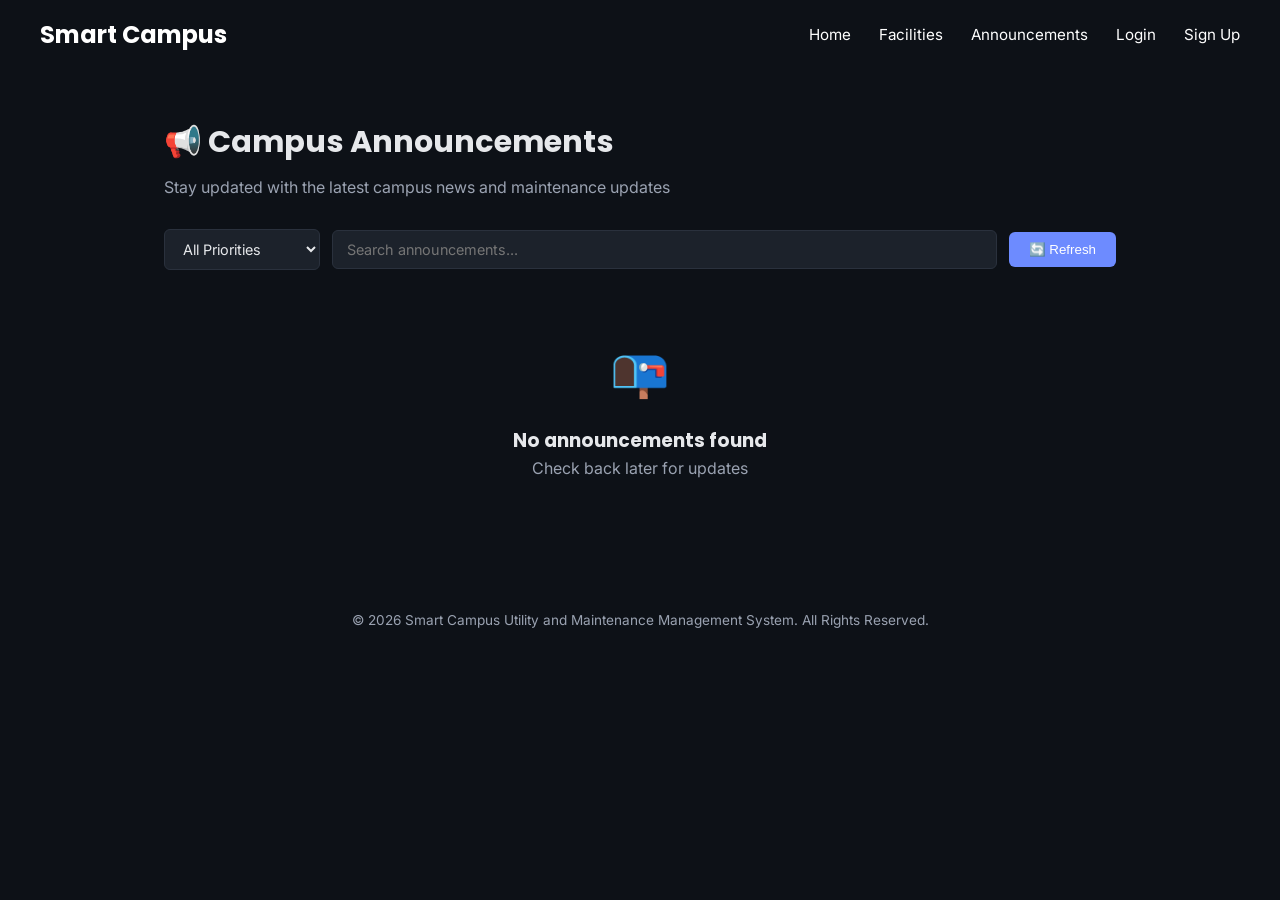
==== frontend/announcements.html @ 7aeb3381 "initial" ====
<!DOCTYPE html>
<html lang="en">

<head>
    <meta charset="UTF-8">
    <meta name="viewport" content="width=device-width, initial-scale=1.0">
    <title>Announcements - Smart Campus</title>
    <link rel="preconnect" href="https://fonts.googleapis.com">
    <link
        href="https://fonts.googleapis.com/css2?family=Poppins:wght@500;600;700&family=Inter:wght@400;500;600&display=swap"
        rel="stylesheet">
    <link rel="stylesheet" href="CSS/style.css">
</head>

<body>
    <header>
        <nav>
            <h2>Smart Campus</h2>
            <ul>
                <li><a href="index.html">Home</a></li>
                <li><a href="facilities.html">Facilities</a></li>
                <li><a href="announcements.html" class="active">Announcements</a></li>
                <li><a href="login.html">Login</a></li>
                <li><a href="signup.html">Sign Up</a></li>
            </ul>
        </nav>
    </header>

    <main>
        <div class="announcements-header">
            <h1>📢 Campus Announcements</h1>
            <p>Stay updated with the latest campus news and maintenance updates</p>
        </div>

        <div class="filter-section">
            <select id="filterPriority">
                <option value="all">All Priorities</option>
                <option value="high">High Priority</option>
                <option value="medium">Medium Priority</option>
                <option value="low">Low Priority</option>
            </select>
            <input type="text" id="searchAnnouncements" placeholder="Search announcements...">
            <button onclick="refreshAnnouncements()" style="
                background-color: var(--accent);
                color: white;
                border: none;
                border-radius: 6px;
                padding: 10px 20px;
                cursor: pointer;
            ">🔄 Refresh</button>
        </div>

        <div class="announcements-grid" id="announcementsContainer">
            <div style="grid-column: 1/-1; text-align: center; padding: 40px; color: var(--text-muted);">
                Loading announcements...
            </div>
        </div>
    </main>

    <footer>
        <p>© 2026 Smart Campus Utility and Maintenance Management System. All Rights Reserved.</p>
    </footer>

    <script src="js/app.js"></script>
    <script>
        let allAnnouncements = [];

        document.addEventListener('DOMContentLoaded', function () {
            updateNavigation();
            loadAnnouncements();

            document.getElementById('filterPriority').addEventListener('change', filterAndSearch);
            document.getElementById('searchAnnouncements').addEventListener('input', filterAndSearch);
        });

        async function loadAnnouncements() {
            const container = document.getElementById('announcementsContainer');

            try {
                allAnnouncements = await getAnnouncements();
                renderAnnouncements(allAnnouncements);
            } catch (error) {
                console.error('Error loading announcements:', error);
                container.innerHTML = `
                    <div style="grid-column: 1/-1; text-align: center; padding: 40px; color: var(--text-muted);">
                        <span style="font-size: 3rem; display: block; margin-bottom: 16px;">⚠️</span>
                        <h3 style="color: var(--text-main);">Error loading announcements</h3>
                        <p>Please try again later</p>
                    </div>
                `;
            }
        }

        function renderAnnouncements(announcements) {
            const container = document.getElementById('announcementsContainer');

            if (!announcements || announcements.length === 0) {
                container.innerHTML = `
                    <div style="grid-column: 1/-1; text-align: center; padding: 40px; color: var(--text-muted);">
                        <span style="font-size: 3rem; display: block; margin-bottom: 16px;">📭</span>
                        <h3 style="color: var(--text-main);">No announcements found</h3>
                        <p>Check back later for updates</p>
                    </div>
                `;
                return;
            }

            container.innerHTML = announcements.map(ann => {
                const priorityClass = `priority-${ann.priority}`;
                const badgeClass = `priority-badge-${ann.priority}`;
                const date = new Date(ann.date).toLocaleDateString('en-US', {
                    year: 'numeric',
                    month: 'short',
                    day: 'numeric'
                });

                return `
                    <div class="announcement-card ${priorityClass}">
                        <div class="card-header">
                            <h3>${ann.title}</h3>
                            <span class="priority-badge ${badgeClass}">${ann.priority.toUpperCase()}</span>
                        </div>
                        <p class="card-description">${ann.description}</p>
                        <div class="card-footer">
                            <span class="date">📅 ${date}</span>
                            <span class="category">${ann.category || 'General'}</span>
                        </div>
                    </div>
                `;
            }).join('');
        }

        function filterAndSearch() {
            const priority = document.getElementById('filterPriority').value;
            const search = document.getElementById('searchAnnouncements').value.toLowerCase();

            let filtered = allAnnouncements;

            if (priority !== 'all') {
                filtered = filtered.filter(ann => ann.priority === priority);
            }

            if (search) {
                filtered = filtered.filter(ann =>
                    ann.title.toLowerCase().includes(search) ||
                    ann.description.toLowerCase().includes(search) ||
                    (ann.category && ann.category.toLowerCase().includes(search))
                );
            }

            renderAnnouncements(filtered);
        }

        async function refreshAnnouncements() {
            const btn = document.querySelector('[onclick="refreshAnnouncements()"]');
            const originalText = btn.innerHTML;
            btn.innerHTML = '⏳ Loading...';
            btn.disabled = true;

            await loadAnnouncements();
            showToast('Announcements refreshed!', 'success');

            btn.innerHTML = originalText;
            btn.disabled = false;
        }
    </script>
</body>

</html>
---- frontend/CSS/style.css ----
/* ============================================
   0. VARIABLES
   CSS variables let you define a color or value ONCE
   and reuse it everywhere with var(--name). Change the
   value here and it updates across the whole site —
   no need to hunt through every rule.
   ============================================ */
:root {
    --dark: #0d1117;
    /* navbar + footer background (now near-black) */
    --accent: #6d8bff;
    /* buttons, links, highlights — brightened slightly
       so it still stands out against dark backgrounds */
    --accent-hover: #8ca0ff;
    --bg-light: #161b22;
    /* "light" sections are now a slightly raised dark panel,
       not actually light — name stays the same so we don't
       have to rename it everywhere else in the file */
    --text-main: #e6e8eb;
    --text-muted: #9aa2b1;
    --border: #2a313d;
    --card-bg: #1c222b;
    /* new: used for facility cards, which previously used
       plain white and need their own surface color now */

    --font-heading: 'Poppins', sans-serif;
    --font-body: 'Inter', Arial, sans-serif;
}

/* ============================================
   1. RESET
   Browsers add their own default spacing to elements.
   This removes it so every browser starts from the same
   blank slate — otherwise your layout looks slightly
   different in Chrome vs Firefox vs Edge.
   ============================================ */
* {
    margin: 0;
    padding: 0;
    box-sizing: border-box;
    /* box-sizing: border-box means padding/border are
       INCLUDED in an element's width, instead of added
       on top of it. Makes layout math much easier. */
}

body {
    font-family: var(--font-body);
    color: var(--text-main);
    background-color: var(--dark);
    line-height: 1.6;
    /* line-height controls space between lines of text,
       not just font size — 1.6 keeps paragraphs readable */
}

h1,
h2,
h3 {
    font-family: var(--font-heading);
    /* headings get the bolder display font, body text
       stays on the more readable Inter font */
}

/* ============================================
   2. HEADER / NAVIGATION
   ============================================ */
header {
    background-color: var(--dark);
    /* dark navbar background */
    padding: 16px 40px;
}

header nav {
    display: flex;
    /* flex lets us put the logo and the menu
       side-by-side instead of stacked on top of each other */
    justify-content: space-between;
    /* pushes logo to the left, menu to the right */
    align-items: center;
    /* vertically centers them so they line up */
}

header h2 {
    color: #ffffff;
}

header nav ul {
    display: flex;
    /* turns the vertical list of links into a horizontal row */
    list-style: none;
    /* removes the bullet points */
    gap: 28px;
    /* spacing between each link */
}

header nav ul li a {
    color: #ffffff;
    text-decoration: none;
    /* removes the underline under links */
    font-size: 0.95rem;
}

header nav ul li a:hover {
    color: var(--accent);
    /* changes link color on mouse hover, for feedback */
}

/* ============================================
   3. HERO SECTION (top intro section)
   ============================================ */
.hero {
    background-color: var(--bg-light);
    text-align: center;
    padding: 80px 24px;
}

.hero h1 {
    font-size: 2.4rem;
    max-width: 800px;
    margin: 0 auto 20px auto;
    /* "0 auto" centers a block element horizontally */
}

.hero p {
    max-width: 600px;
    margin: 0 auto 32px auto;
    color: var(--text-muted);
    font-size: 1.05rem;
}

.btn-primary,
.btn-secondary {
    display: inline-block;
    /* anchors are inline by default, which ignores
       top/bottom padding — inline-block fixes that while
       still letting them sit side-by-side like text */
    font-size: 1rem;
    padding: 12px 26px;
    margin: 0 8px;
    border: none;
    border-radius: 6px;
    cursor: pointer;
    text-decoration: none;
    /* removes the default underline links get */
}

.btn-primary {
    background-color: var(--accent);
    color: #ffffff;
}

.btn-secondary {
    background-color: transparent;
    color: var(--text-main);
    border: 1px solid var(--border);
}

.btn-primary:hover {
    background-color: var(--accent-hover);
}

.btn-secondary:hover {
    border-color: var(--accent);
    color: var(--accent);
}

/* ============================================
   4. WHY USE SMART CAMPUS SECTION
   ============================================ */
.why-section {
    padding: 64px 24px;
    max-width: 700px;
    margin: 0 auto;
}

.why-section h2 {
    font-size: 1.8rem;
    margin-bottom: 24px;
    text-align: center;
}

.why-section ul {
    list-style: none;
}

.why-section li {
    padding: 14px 0;
    border-bottom: 1px solid var(--border);
    font-size: 1.05rem;
}

.why-section li:last-child {
    border-bottom: none;
    /* removes the line under the last item so it
       doesn't look like a stray line hanging below the list */
}

/* ============================================
   5. FACILITIES SECTION
   ============================================ */
.facilities-section {
    background-color: var(--bg-light);
    padding: 64px 24px;
    text-align: center;
}

.facilities-section h2 {
    font-size: 1.8rem;
    margin-bottom: 32px;
}

.facilities-list {
    list-style: none;
    display: flex;
    /* flex + flex-wrap lets the cards flow into new rows
       automatically on smaller screens instead of overflowing */
    flex-wrap: wrap;
    justify-content: center;
    gap: 16px;
    max-width: 900px;
    margin: 0 auto;
}

.facilities-list li {
    background-color: var(--card-bg);
    border: 1px solid var(--border);
    border-radius: 8px;
    padding: 18px 28px;
    font-size: 1rem;
    min-width: 150px;
    color: var(--text-main);
}

/* ============================================
   6. FOOTER
   ============================================ */
footer {
    background-color: var(--dark);
    color: var(--text-muted);
    text-align: center;
    padding: 24px;
    font-size: 0.85rem;
}

/* ============================================
   7. FACILITIES PAGE
   ============================================ */
.page-header {
    max-width: 1000px;
    margin: 0 auto;
    padding: 48px 24px 8px;
}

.page-header h1 {
    font-size: 1.9rem;
    margin-bottom: 8px;
}

.page-header p {
    color: var(--text-muted);
}

.facility-detail-grid {
    max-width: 1000px;
    margin: 0 auto;
    padding: 24px 24px 64px;
    display: grid;
    /* auto-fill + minmax lets the grid decide how many
       columns fit per row on its own — 3 on a wide screen,
       2 on a tablet, 1 on mobile — with no media query needed */
    grid-template-columns: repeat(auto-fill, minmax(260px, 1fr));
    gap: 18px;
}

.facility-detail-card {
    background-color: var(--card-bg);
    border: 1px solid var(--border);
    border-radius: 10px;
    padding: 22px;
    display: flex;
    flex-direction: column;
    gap: 8px;
}

.facility-detail-top {
    display: flex;
    justify-content: space-between;
    align-items: flex-start;
    gap: 10px;
}

.facility-detail-top h3 {
    font-size: 1.05rem;
}

.facility-location {
    font-size: 0.82rem;
    color: var(--text-muted);
}

.facility-detail-card p {
    font-size: 0.9rem;
    color: var(--text-muted);
    margin-top: 4px;
}

/* --- Status badges: small pill shapes with a tinted
   background matching the status color --- */
.status-badge {
    font-size: 0.72rem;
    font-weight: 600;
    padding: 4px 10px;
    border-radius: 999px;
    /* a very large border-radius on a short element makes
       the corners fully round, creating a "pill" shape */
    white-space: nowrap;
    /* stops the badge text from wrapping onto two lines */
}

.status-badge-operational {
    background-color: rgba(61, 220, 132, 0.15);
    color: #3ddc84;
}

.status-badge-maintenance {
    background-color: rgba(245, 166, 35, 0.15);
    color: #f5a623;
}

.status-badge-closed {
    background-color: rgba(229, 72, 77, 0.15);
    color: #e5484d;
}

/* ============================================
   8. STUDENT DASHBOARD
   ============================================ */
.welcome-section {
    max-width: 1000px;
    margin: 0 auto;
    padding: 48px 24px 24px;
}

.welcome-section h1 {
    font-size: 1.9rem;
    margin-bottom: 8px;
}

.welcome-section p {
    color: var(--text-muted);
}

.stats-section {
    max-width: 1000px;
    margin: 0 auto;
    padding: 0 24px 32px;
    display: flex;
    gap: 16px;
    flex-wrap: wrap;
    /* wraps into a new row on small screens instead of squeezing */
}

.stat-card {
    background-color: var(--card-bg);
    border: 1px solid var(--border);
    border-radius: 10px;
    padding: 24px;
    flex: 1;
    /* flex: 1 makes all three cards share the row equally,
       instead of only being as wide as their content */
    min-width: 160px;
    display: flex;
    flex-direction: column;
    gap: 6px;
}

.stat-number {
    font-family: var(--font-heading);
    font-size: 2.2rem;
    font-weight: 700;
}

.stat-label {
    color: var(--text-muted);
    font-size: 0.9rem;
}

/* Reusing the same status color names from the facility
   grid concept, so "operational" always means the same
   color everywhere on the site */
.status-operational {
    color: #3ddc84;
}

.status-maintenance {
    color: #f5a623;
}

.status-closed {
    color: #e5484d;
}

.quick-actions {
    max-width: 1000px;
    margin: 0 auto;
    padding: 0 24px 32px;
    display: flex;
    gap: 16px;
    flex-wrap: wrap;
}

.action-card {
    flex: 1;
    min-width: 220px;
    background-color: var(--card-bg);
    border: 1px solid var(--border);
    border-radius: 10px;
    padding: 24px;
    text-decoration: none;
    color: var(--text-main);
    transition: border-color 0.15s ease;
    /* transition makes the hover border change smoothly
       instead of snapping instantly */
}

.action-card:hover {
    border-color: var(--accent);
}

.action-card h3 {
    font-size: 1.1rem;
    margin-bottom: 6px;
}

.action-card p {
    color: var(--text-muted);
    font-size: 0.9rem;
}

.recent-announcements {
    max-width: 1000px;
    margin: 0 auto;
    padding: 0 24px 64px;
}

.recent-announcements h2 {
    font-size: 1.4rem;
    margin-bottom: 16px;
}

.recent-announcements .announce-list {
    list-style: none;
}

.recent-announcements .announce-list li {
    background-color: var(--card-bg);
    border: 1px solid var(--border);
    border-radius: 8px;
    padding: 16px 20px;
    margin-bottom: 12px;
    display: flex;
    flex-direction: column;
    gap: 4px;
}

.recent-announcements .announce-date {
    font-size: 0.78rem;
    color: var(--text-muted);
}

.recent-announcements .announce-title {
    font-size: 0.98rem;
}

/* ============================================
   9. AUTH PAGES (Login / Signup)
   ============================================ */
.auth-section {
    min-height: calc(100vh - 140px);
    /* 100vh = full viewport height. We subtract roughly the
       header + footer height so the card sits centered in
       the space between them, not the whole screen. */
    display: flex;
    align-items: center;
    justify-content: center;
    padding: 48px 24px;
}

.auth-card {
    background-color: var(--card-bg);
    border: 1px solid var(--border);
    border-radius: 10px;
    padding: 40px;
    width: 100%;
    max-width: 400px;
}

.auth-card h1 {
    font-size: 1.6rem;
    margin-bottom: 8px;
}

.auth-card>p {
    color: var(--text-muted);
    font-size: 0.95rem;
    margin-bottom: 28px;
}

.auth-card form {
    display: flex;
    flex-direction: column;
    /* stacks label, input, label, input, button vertically
       in the order they appear in the HTML */
    gap: 6px;
}

.auth-card label {
    font-size: 0.85rem;
    color: var(--text-muted);
    margin-top: 12px;
}

.auth-card input,
.auth-card select {
    background-color: var(--dark);
    border: 1px solid var(--border);
    border-radius: 6px;
    padding: 12px 14px;
    color: var(--text-main);
    font-family: var(--font-body);
    font-size: 0.95rem;
}

.auth-card input:focus,
.auth-card select:focus {
    outline: none;
    border-color: var(--accent);
    /* replaces the browser's default blue focus ring with
       our own accent color, so it matches the theme */
}

.auth-card input::placeholder {
    color: var(--text-muted);
}

.auth-card button {
    margin-top: 24px;
    background-color: var(--accent);
    color: #ffffff;
    border: none;
    border-radius: 6px;
    padding: 13px;
    font-size: 1rem;
    font-family: var(--font-body);
    font-weight: 600;
    cursor: pointer;
}

.auth-card button:hover {
    background-color: var(--accent-hover);
}

.auth-switch {
    margin-top: 20px;
    text-align: center;
    font-size: 0.9rem;
    color: var(--text-muted);
}

.auth-switch a {
    color: var(--accent);
    text-decoration: none;
}

.auth-switch a:hover {
    text-decoration: underline;
}

/* ============================================
   10. RESPONSIVE (adjusts layout on small screens)
   A "media query" only applies the CSS inside it
   when the screen width matches the condition.
   ============================================ */
@media (max-width: 640px) {
    header nav {
        flex-direction: column;
        /* stacks logo and menu vertically instead of side-by-side */
        gap: 12px;
    }

    header nav ul {
        flex-wrap: wrap;
        justify-content: center;
        gap: 14px;
    }

    .hero h1 {
        font-size: 1.8rem;
    }

    .btn-primary,
    .btn-secondary {
        display: block;
        width: 100%;
        margin: 10px 0;
        text-align: center;
        /* stacks the two buttons instead of side-by-side */
    }

    .auth-card {
        padding: 28px 22px;
    }
}

/* ============================================
   11. ANNOUNCEMENTS PAGE
   ============================================ */
.announcements-header {
    max-width: 1000px;
    margin: 0 auto;
    padding: 48px 24px 8px;
}

.announcements-header h1 {
    font-size: 1.9rem;
    margin-bottom: 8px;
}

.announcements-header p {
    color: var(--text-muted);
}

.filter-section {
    max-width: 1000px;
    margin: 20px auto 0;
    padding: 0 24px;
    display: flex;
    gap: 12px;
    flex-wrap: wrap;
    align-items: center;
}

.filter-section select,
.filter-section input {
    background-color: var(--card-bg);
    border: 1px solid var(--border);
    border-radius: 6px;
    padding: 10px 14px;
    color: var(--text-main);
    font-family: var(--font-body);
    font-size: 0.9rem;
}

.filter-section select {
    min-width: 150px;
}

.filter-section input {
    flex: 1;
    min-width: 200px;
}

.filter-section select:focus,
.filter-section input:focus {
    outline: none;
    border-color: var(--accent);
}

.announcements-grid {
    max-width: 1000px;
    margin: 0 auto;
    padding: 24px 24px 64px;
    display: grid;
    grid-template-columns: repeat(auto-fill, minmax(300px, 1fr));
    gap: 18px;
}

.announcement-card {
    background-color: var(--card-bg);
    border: 1px solid var(--border);
    border-radius: 10px;
    padding: 22px;
    display: flex;
    flex-direction: column;
    gap: 10px;
    transition: transform 0.2s ease, border-color 0.2s ease;
}

.announcement-card:hover {
    transform: translateY(-3px);
    border-color: var(--accent);
}

.announcement-card .card-header {
    display: flex;
    justify-content: space-between;
    align-items: flex-start;
    gap: 10px;
}

.announcement-card .card-header h3 {
    font-size: 1.05rem;
    flex: 1;
}

.announcement-card .card-description {
    color: var(--text-muted);
    font-size: 0.9rem;
    line-height: 1.6;
}

.announcement-card .card-footer {
    display: flex;
    justify-content: space-between;
    align-items: center;
    margin-top: 8px;
    padding-top: 12px;
    border-top: 1px solid var(--border);
    font-size: 0.85rem;
    color: var(--text-muted);
}

.announcement-card .card-footer .date {
    display: flex;
    align-items: center;
    gap: 6px;
}

.announcement-card .card-footer .category {
    background-color: var(--dark);
    padding: 4px 12px;
    border-radius: 12px;
    font-size: 0.75rem;
    color: var(--text-muted);
}

.priority-high {
    border-left: 4px solid #e5484d;
}

.priority-medium {
    border-left: 4px solid #f5a623;
}

.priority-low {
    border-left: 4px solid #3ddc84;
}

.priority-badge {
    font-size: 0.7rem;
    font-weight: 600;
    padding: 3px 10px;
    border-radius: 999px;
    white-space: nowrap;
}

.priority-badge-high {
    background-color: rgba(229, 72, 77, 0.15);
    color: #e5484d;
}

.priority-badge-medium {
    background-color: rgba(245, 166, 35, 0.15);
    color: #f5a623;
}

.priority-badge-low {
    background-color: rgba(61, 220, 132, 0.15);
    color: #3ddc84;
}

.no-announcements {
    text-align: center;
    padding: 60px 24px;
    color: var(--text-muted);
}

.no-announcements i {
    font-size: 3rem;
    margin-bottom: 16px;
    display: block;
}

/* ============================================
   12. REPORT ISSUE PAGE
   ============================================ */
.report-section {
    max-width: 700px;
    margin: 0 auto;
    padding: 48px 24px 64px;
}

.report-section h1 {
    font-size: 1.9rem;
    margin-bottom: 8px;
}

.report-section>p {
    color: var(--text-muted);
    margin-bottom: 32px;
}

.report-form {
    background-color: var(--card-bg);
    border: 1px solid var(--border);
    border-radius: 10px;
    padding: 32px;
    display: flex;
    flex-direction: column;
    gap: 6px;
}

.report-form label {
    font-size: 0.85rem;
    color: var(--text-muted);
    margin-top: 16px;
}

.report-form label:first-of-type {
    margin-top: 0;
}

.report-form select,
.report-form input,
.report-form textarea {
    background-color: var(--dark);
    border: 1px solid var(--border);
    border-radius: 6px;
    padding: 12px 14px;
    color: var(--text-main);
    font-family: var(--font-body);
    font-size: 0.95rem;
}

.report-form select:focus,
.report-form input:focus,
.report-form textarea:focus {
    outline: none;
    border-color: var(--accent);
}

.report-form textarea {
    resize: vertical;
    min-height: 120px;
}

.report-form button {
    margin-top: 24px;
    background-color: var(--accent);
    color: #ffffff;
    border: none;
    border-radius: 6px;
    padding: 13px;
    font-size: 1rem;
    font-family: var(--font-body);
    font-weight: 600;
    cursor: pointer;
}

.report-form button:hover {
    background-color: var(--accent-hover);
}

.report-form .form-row {
    display: grid;
    grid-template-columns: 1fr 1fr;
    gap: 16px;
}

/* ============================================
   13. TOAST NOTIFICATIONS
   ============================================ */
.toast-container {
    position: fixed;
    top: 20px;
    right: 20px;
    z-index: 9999;
    display: flex;
    flex-direction: column;
    gap: 10px;
}

.toast {
    background-color: var(--card-bg);
    border: 1px solid var(--border);
    border-radius: 8px;
    padding: 16px 24px;
    min-width: 280px;
    max-width: 400px;
    box-shadow: 0 8px 24px rgba(0, 0, 0, 0.3);
    animation: slideInRight 0.4s ease;
    display: flex;
    align-items: center;
    gap: 12px;
}

.toast-success {
    border-left: 4px solid #3ddc84;
}

.toast-error {
    border-left: 4px solid #e5484d;
}

.toast-info {
    border-left: 4px solid var(--accent);
}

.toast-icon {
    font-size: 1.4rem;
}

.toast-success .toast-icon {
    color: #3ddc84;
}

.toast-error .toast-icon {
    color: #e5484d;
}

.toast-info .toast-icon {
    color: var(--accent);
}

.toast-message {
    flex: 1;
    color: var(--text-main);
    font-size: 0.9rem;
}

.toast-close {
    background: none;
    border: none;
    color: var(--text-muted);
    cursor: pointer;
    font-size: 1.2rem;
    padding: 0 4px;
}

.toast-close:hover {
    color: var(--text-main);
}

@keyframes slideInRight {
    from {
        transform: translateX(100%);
        opacity: 0;
    }

    to {
        transform: translateX(0);
        opacity: 1;
    }
}

/* ============================================
   14. RESPONSIVE ENHANCEMENTS
   ============================================ */
@media (max-width: 640px) {
    .report-form .form-row {
        grid-template-columns: 1fr;
    }

    .filter-section {
        flex-direction: column;
        align-items: stretch;
    }

    .filter-section select,
    .filter-section input {
        width: 100%;
    }

    .announcements-grid {
        grid-template-columns: 1fr;
    }

    .toast {
        min-width: auto;
        max-width: 90vw;
    }
}

/* Toast Notifications */
.toast-container {
    position: fixed;
    top: 20px;
    right: 20px;
    z-index: 9999;
    display: flex;
    flex-direction: column;
    gap: 10px;
}

.toast {
    background-color: var(--card-bg);
    border: 1px solid var(--border);
    border-radius: 8px;
    padding: 16px 24px;
    min-width: 280px;
    max-width: 400px;
    box-shadow: 0 8px 24px rgba(0, 0, 0, 0.3);
    animation: slideInRight 0.4s ease;
    display: flex;
    align-items: center;
    gap: 12px;
}

.toast-success {
    border-left: 4px solid #3ddc84;
}

.toast-error {
    border-left: 4px solid #e5484d;
}

.toast-info {
    border-left: 4px solid var(--accent);
}

.toast-icon {
    font-size: 1.4rem;
}

.toast-success .toast-icon {
    color: #3ddc84;
}

.toast-error .toast-icon {
    color: #e5484d;
}

.toast-info .toast-icon {
    color: var(--accent);
}

.toast-message {
    flex: 1;
    color: var(--text-main);
    font-size: 0.9rem;
}

.toast-close {
    background: none;
    border: none;
    color: var(--text-muted);
    cursor: pointer;
    font-size: 1.2rem;
    padding: 0 4px;
}

.toast-close:hover {
    color: var(--text-main);
}

@keyframes slideInRight {
    from {
        transform: translateX(100%);
        opacity: 0;
    }

    to {
        transform: translateX(0);
        opacity: 1;
    }
}

/* Active navigation link */
.nav-links a.active {
    background: var(--accent);
    color: white;
    border-radius: 6px;
}
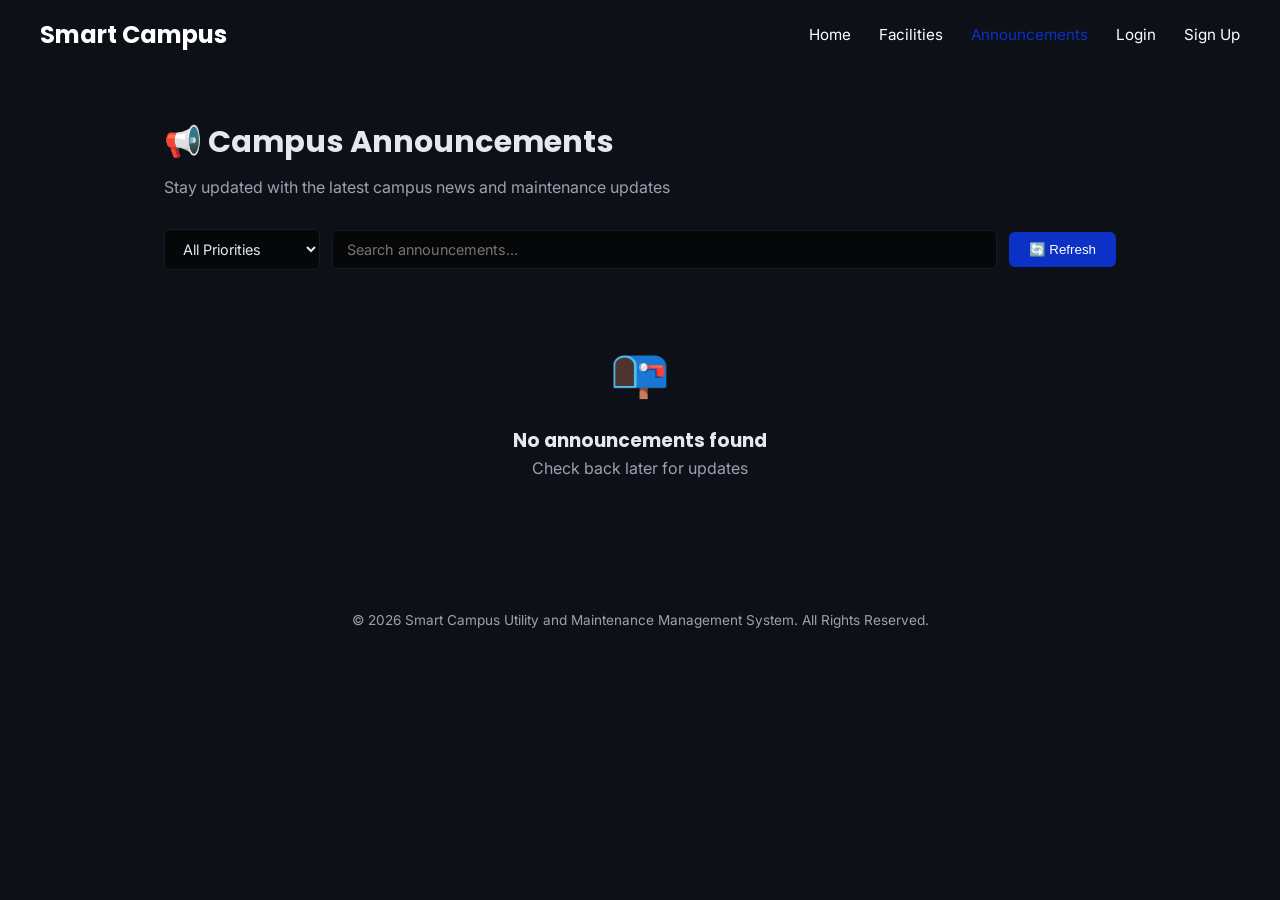
==== commit 09c4bb44: "antigravity" ====
--- a/frontend/announcements.html
+++ b/frontend/announcements.html
@@ -117,13 +117,13 @@
                 return `
                     <div class="announcement-card ${priorityClass}">
                         <div class="card-header">
-                            <h3>${ann.title}</h3>
-                            <span class="priority-badge ${badgeClass}">${ann.priority.toUpperCase()}</span>
+                            <h3>${escapeHtml(ann.title)}</h3>
+                            <span class="priority-badge ${badgeClass}">${escapeHtml((ann.priority || 'medium').toUpperCase())}</span>
                         </div>
-                        <p class="card-description">${ann.description}</p>
+                        <p class="card-description">${escapeHtml(ann.description)}</p>
                         <div class="card-footer">
                             <span class="date">📅 ${date}</span>
-                            <span class="category">${ann.category || 'General'}</span>
+                            <span class="category">${escapeHtml(ann.category || 'General')}</span>
                         </div>
                     </div>
                 `;
--- a/frontend/CSS/style.css
+++ b/frontend/CSS/style.css
@@ -1,46 +1,20 @@
-/* ============================================
-   0. VARIABLES
-   CSS variables let you define a color or value ONCE
-   and reuse it everywhere with var(--name). Change the
-   value here and it updates across the whole site —
-   no need to hunt through every rule.
-   ============================================ */
+
 :root {
     --dark: #0d1117;
-    /* navbar + footer background (now near-black) */
-    --accent: #6d8bff;
-    /* buttons, links, highlights — brightened slightly
-       so it still stands out against dark backgrounds */
-    --accent-hover: #8ca0ff;
-    --bg-light: #161b22;
-    /* "light" sections are now a slightly raised dark panel,
-       not actually light — name stays the same so we don't
-       have to rename it everywhere else in the file */
+    --accent: #0b31c7;
+    --accent-hover: #06b4f8;
+    --bg-light: #010811;
     --text-main: #e6e8eb;
     --text-muted: #9aa2b1;
-    --border: #2a313d;
-    --card-bg: #1c222b;
-    /* new: used for facility cards, which previously used
-       plain white and need their own surface color now */
-
+    --border: #171a20;
+    --card-bg: #050708;
     --font-heading: 'Poppins', sans-serif;
     --font-body: 'Inter', Arial, sans-serif;
 }
-
-/* ============================================
-   1. RESET
-   Browsers add their own default spacing to elements.
-   This removes it so every browser starts from the same
-   blank slate — otherwise your layout looks slightly
-   different in Chrome vs Firefox vs Edge.
-   ============================================ */
 * {
     margin: 0;
     padding: 0;
     box-sizing: border-box;
-    /* box-sizing: border-box means padding/border are
-       INCLUDED in an element's width, instead of added
-       on top of it. Makes layout math much easier. */
 }
 
 body {
@@ -48,16 +22,12 @@
     color: var(--text-main);
     background-color: var(--dark);
     line-height: 1.6;
-    /* line-height controls space between lines of text,
-       not just font size — 1.6 keeps paragraphs readable */
 }
 
 h1,
 h2,
 h3 {
     font-family: var(--font-heading);
-    /* headings get the bolder display font, body text
-       stays on the more readable Inter font */
 }
 
 /* ============================================
@@ -65,45 +35,34 @@
    ============================================ */
 header {
     background-color: var(--dark);
-    /* dark navbar background */
     padding: 16px 40px;
 }
 
 header nav {
     display: flex;
-    /* flex lets us put the logo and the menu
-       side-by-side instead of stacked on top of each other */
     justify-content: space-between;
-    /* pushes logo to the left, menu to the right */
     align-items: center;
-    /* vertically centers them so they line up */
-}
-
+    flex-wrap: wrap;
+    row-gap: 12px;
+}
 header h2 {
     color: #ffffff;
 }
-
 header nav ul {
     display: flex;
-    /* turns the vertical list of links into a horizontal row */
     list-style: none;
-    /* removes the bullet points */
     gap: 28px;
-    /* spacing between each link */
 }
 
 header nav ul li a {
     color: #ffffff;
     text-decoration: none;
-    /* removes the underline under links */
     font-size: 0.95rem;
 }
 
 header nav ul li a:hover {
     color: var(--accent);
-    /* changes link color on mouse hover, for feedback */
-}
-
+}
 /* ============================================
    3. HERO SECTION (top intro section)
    ============================================ */
@@ -117,7 +76,6 @@
     font-size: 2.4rem;
     max-width: 800px;
     margin: 0 auto 20px auto;
-    /* "0 auto" centers a block element horizontally */
 }
 
 .hero p {
@@ -130,9 +88,6 @@
 .btn-primary,
 .btn-secondary {
     display: inline-block;
-    /* anchors are inline by default, which ignores
-       top/bottom padding — inline-block fixes that while
-       still letting them sit side-by-side like text */
     font-size: 1rem;
     padding: 12px 26px;
     margin: 0 8px;
@@ -140,7 +95,6 @@
     border-radius: 6px;
     cursor: pointer;
     text-decoration: none;
-    /* removes the default underline links get */
 }
 
 .btn-primary {
@@ -264,10 +218,6 @@
     margin: 0 auto;
     padding: 24px 24px 64px;
     display: grid;
-    /* auto-fill + minmax lets the grid decide how many
-       columns fit per row on its own — 3 on a wide screen,
-       2 on a tablet, 1 on mobile — with no media query needed */
-    grid-template-columns: repeat(auto-fill, minmax(260px, 1fr));
     gap: 18px;
 }
 
@@ -302,18 +252,12 @@
     color: var(--text-muted);
     margin-top: 4px;
 }
-
-/* --- Status badges: small pill shapes with a tinted
-   background matching the status color --- */
 .status-badge {
     font-size: 0.72rem;
     font-weight: 600;
     padding: 4px 10px;
     border-radius: 999px;
-    /* a very large border-radius on a short element makes
-       the corners fully round, creating a "pill" shape */
     white-space: nowrap;
-    /* stops the badge text from wrapping onto two lines */
 }
 
 .status-badge-operational {
@@ -356,7 +300,6 @@
     display: flex;
     gap: 16px;
     flex-wrap: wrap;
-    /* wraps into a new row on small screens instead of squeezing */
 }
 
 .stat-card {
@@ -365,8 +308,6 @@
     border-radius: 10px;
     padding: 24px;
     flex: 1;
-    /* flex: 1 makes all three cards share the row equally,
-       instead of only being as wide as their content */
     min-width: 160px;
     display: flex;
     flex-direction: column;
@@ -383,20 +324,16 @@
     color: var(--text-muted);
     font-size: 0.9rem;
 }
-
-/* Reusing the same status color names from the facility
-   grid concept, so "operational" always means the same
-   color everywhere on the site */
 .status-operational {
-    color: #3ddc84;
+    color: #0b8a44;
 }
 
 .status-maintenance {
-    color: #f5a623;
+    color: #eca634;
 }
 
 .status-closed {
-    color: #e5484d;
+    color: #e61f25;
 }
 
 .quick-actions {
@@ -418,8 +355,6 @@
     text-decoration: none;
     color: var(--text-main);
     transition: border-color 0.15s ease;
-    /* transition makes the hover border change smoothly
-       instead of snapping instantly */
 }
 
 .action-card:hover {
@@ -476,9 +411,6 @@
    ============================================ */
 .auth-section {
     min-height: calc(100vh - 140px);
-    /* 100vh = full viewport height. We subtract roughly the
-       header + footer height so the card sits centered in
-       the space between them, not the whole screen. */
     display: flex;
     align-items: center;
     justify-content: center;
@@ -508,8 +440,6 @@
 .auth-card form {
     display: flex;
     flex-direction: column;
-    /* stacks label, input, label, input, button vertically
-       in the order they appear in the HTML */
     gap: 6px;
 }
 
@@ -534,8 +464,6 @@
 .auth-card select:focus {
     outline: none;
     border-color: var(--accent);
-    /* replaces the browser's default blue focus ring with
-       our own accent color, so it matches the theme */
 }
 
 .auth-card input::placeholder {
@@ -583,7 +511,6 @@
 @media (max-width: 640px) {
     header nav {
         flex-direction: column;
-        /* stacks logo and menu vertically instead of side-by-side */
         gap: 12px;
     }
 
@@ -603,7 +530,6 @@
         width: 100%;
         margin: 10px 0;
         text-align: center;
-        /* stacks the two buttons instead of side-by-side */
     }
 
     .auth-card {
@@ -980,93 +906,396 @@
     }
 }
 
-/* Toast Notifications */
-.toast-container {
-    position: fixed;
-    top: 20px;
-    right: 20px;
-    z-index: 9999;
-    display: flex;
-    flex-direction: column;
-    gap: 10px;
-}
-
-.toast {
-    background-color: var(--card-bg);
-    border: 1px solid var(--border);
-    border-radius: 8px;
-    padding: 16px 24px;
-    min-width: 280px;
-    max-width: 400px;
-    box-shadow: 0 8px 24px rgba(0, 0, 0, 0.3);
-    animation: slideInRight 0.4s ease;
-    display: flex;
-    align-items: center;
-    gap: 12px;
-}
-
-.toast-success {
-    border-left: 4px solid #3ddc84;
-}
-
-.toast-error {
-    border-left: 4px solid #e5484d;
-}
-
-.toast-info {
-    border-left: 4px solid var(--accent);
-}
-
-.toast-icon {
-    font-size: 1.4rem;
-}
-
-.toast-success .toast-icon {
-    color: #3ddc84;
-}
-
-.toast-error .toast-icon {
-    color: #e5484d;
-}
-
-.toast-info .toast-icon {
-    color: var(--accent);
-}
-
-.toast-message {
-    flex: 1;
-    color: var(--text-main);
-    font-size: 0.9rem;
-}
-
-.toast-close {
-    background: none;
-    border: none;
-    color: var(--text-muted);
-    cursor: pointer;
-    font-size: 1.2rem;
-    padding: 0 4px;
-}
-
-.toast-close:hover {
-    color: var(--text-main);
-}
-
-@keyframes slideInRight {
-    from {
-        transform: translateX(100%);
-        opacity: 0;
-    }
-
-    to {
-        transform: translateX(0);
-        opacity: 1;
-    }
-}
-
 /* Active navigation link */
 .nav-links a.active {
     background: var(--accent);
     color: white;
     border-radius: 6px;
+}
+
+header nav ul li a.active {
+    color: var(--accent);
+}
+
+/* ============================================
+   15. PROFILE / MY REPORTS / ADMIN PAGES
+   ============================================ */
+.text-muted {
+    color: var(--text-muted);
+}
+
+/* ---- Shared page shell ---- */
+.track-section {
+    max-width: 780px;
+    margin: 0 auto;
+    padding: 48px 24px 64px;
+}
+
+/* ---- Profile page ---- */
+.profile-summary {
+    display: flex;
+    align-items: center;
+    gap: 18px;
+    background-color: var(--card-bg);
+    border: 1px solid var(--border);
+    border-radius: 10px;
+    padding: 22px;
+    margin-bottom: 24px;
+}
+
+.profile-avatar {
+    font-size: 2.4rem;
+    background-color: var(--dark);
+    width: 70px;
+    height: 70px;
+    display: flex;
+    align-items: center;
+    justify-content: center;
+    border-radius: 50%;
+    border: 1px solid var(--border);
+    flex-shrink: 0;
+}
+
+/* ---- My Reports page ---- */
+.track-box {
+    display: flex;
+    gap: 12px;
+    margin-bottom: 24px;
+}
+
+.track-box input {
+    flex: 1;
+    min-width: 0;
+    background-color: var(--dark);
+    border: 1px solid var(--border);
+    border-radius: 6px;
+    padding: 12px 14px;
+    color: var(--text-main);
+    font-family: var(--font-body);
+    font-size: 0.95rem;
+}
+
+.track-box input:focus {
+    outline: none;
+    border-color: var(--accent);
+}
+
+.track-box button {
+    background-color: var(--accent);
+    color: #ffffff;
+    border: none;
+    border-radius: 6px;
+    padding: 12px 22px;
+    cursor: pointer;
+    font-weight: 600;
+    font-family: var(--font-body);
+    white-space: nowrap;
+}
+
+.track-box button:hover {
+    background-color: var(--accent-hover);
+}
+
+.report-count {
+    color: var(--text-muted);
+    margin-bottom: 16px;
+    font-size: 0.9rem;
+}
+
+.report-card {
+    background-color: var(--card-bg);
+    border: 1px solid var(--border);
+    border-radius: 10px;
+    padding: 20px 22px;
+    margin-bottom: 14px;
+    display: flex;
+    flex-direction: column;
+    gap: 8px;
+}
+
+.report-card-top {
+    display: flex;
+    justify-content: space-between;
+    align-items: flex-start;
+    gap: 12px;
+}
+
+.report-card h3 {
+    font-size: 1.05rem;
+    flex: 1;
+}
+
+.report-card p {
+    font-size: 0.9rem;
+    color: var(--text-muted);
+}
+
+.report-meta {
+    font-size: 0.85rem;
+    color: var(--text-muted);
+}
+
+/* ---- Issue status badges ---- */
+.issue-badge {
+    font-size: 0.7rem;
+    font-weight: 600;
+    padding: 3px 10px;
+    border-radius: 999px;
+    white-space: nowrap;
+    display: inline-block;
+    vertical-align: middle;
+}
+
+.issue-badge-pending {
+    background-color: rgba(245, 166, 35, 0.15);
+    color: #f5a623;
+}
+
+.issue-badge-in_progress {
+    background-color: rgba(96, 165, 250, 0.15);
+    color: #7aa2f7;
+}
+
+.issue-badge-resolved {
+    background-color: rgba(61, 220, 132, 0.15);
+    color: #3ddc84;
+}
+
+.issue-badge-rejected {
+    background-color: rgba(229, 72, 77, 0.15);
+    color: #e5484d;
+}
+
+/* ---- Admin panel ---- */
+.admin-layout {
+    max-width: 1100px;
+    margin: 0 auto;
+    padding: 32px 24px 64px;
+    display: flex;
+    flex-direction: column;
+    gap: 28px;
+}
+
+.admin-section {
+    background-color: var(--card-bg);
+    border: 1px solid var(--border);
+    border-radius: 10px;
+    padding: 24px;
+}
+
+.admin-section>h2 {
+    font-size: 1.3rem;
+    margin-bottom: 18px;
+}
+
+.admin-section>h3 {
+    margin-bottom: 14px;
+}
+
+.admin-grid {
+    display: grid;
+    grid-template-columns: 320px 1fr;
+    gap: 24px;
+    align-items: start;
+}
+
+.admin-grid .facility-detail-grid {
+    max-width: none;
+    padding: 0;
+}
+
+.panel-form {
+    display: flex;
+    flex-direction: column;
+    gap: 6px;
+    background-color: var(--dark);
+    border: 1px solid var(--border);
+    border-radius: 8px;
+    padding: 20px;
+    align-self: start;
+    position: sticky;
+    top: 16px;
+}
+
+.panel-form h3 {
+    font-size: 1rem;
+    margin-bottom: 6px;
+}
+
+.panel-form label {
+    font-size: 0.85rem;
+    color: var(--text-muted);
+    margin-top: 12px;
+}
+
+.panel-form label:first-of-type {
+    margin-top: 0;
+}
+
+.panel-form input,
+.panel-form select,
+.panel-form textarea {
+    background-color: var(--card-bg);
+    border: 1px solid var(--border);
+    border-radius: 6px;
+    padding: 11px 13px;
+    color: var(--text-main);
+    font-family: var(--font-body);
+    font-size: 0.9rem;
+}
+
+.panel-form input:focus,
+.panel-form select:focus,
+.panel-form textarea:focus {
+    outline: none;
+    border-color: var(--accent);
+}
+
+.panel-form textarea {
+    resize: vertical;
+    min-height: 84px;
+}
+
+.panel-form button {
+    margin-top: 18px;
+    background-color: var(--accent);
+    color: #ffffff;
+    border: none;
+    border-radius: 6px;
+    padding: 12px;
+    font-size: 0.95rem;
+    font-family: var(--font-body);
+    font-weight: 600;
+    cursor: pointer;
+}
+
+.panel-form button:hover {
+    background-color: var(--accent-hover);
+}
+
+.admin-item {
+    display: flex;
+    align-items: center;
+    justify-content: space-between;
+    gap: 16px;
+    padding: 14px 16px;
+    background-color: var(--dark);
+    border: 1px solid var(--border);
+    border-radius: 8px;
+    margin-bottom: 10px;
+}
+
+.admin-item-main {
+    flex: 1;
+    min-width: 0;
+}
+
+.admin-item-title {
+    font-weight: 600;
+    margin-bottom: 4px;
+}
+
+.admin-item-title .issue-badge {
+    margin-left: 8px;
+}
+
+.admin-item-sub {
+    font-size: 0.8rem;
+    color: var(--text-muted);
+    margin-bottom: 6px;
+}
+
+.admin-item-desc {
+    font-size: 0.85rem;
+    color: var(--text-muted);
+    margin-top: 2px;
+}
+
+.admin-item-actions {
+    display: flex;
+    align-items: center;
+    gap: 8px;
+    flex-shrink: 0;
+}
+
+.admin-item-actions select,
+.card-actions select {
+    background-color: var(--card-bg);
+    border: 1px solid var(--border);
+    border-radius: 6px;
+    padding: 7px 10px;
+    color: var(--text-main);
+    font-family: var(--font-body);
+    font-size: 0.85rem;
+}
+
+.card-actions {
+    display: flex;
+    align-items: center;
+    gap: 8px;
+    margin-top: 12px;
+    padding-top: 12px;
+    border-top: 1px solid var(--border);
+}
+
+.card-actions .btn-small,
+.admin-item-actions .btn-small {
+    white-space: nowrap;
+}
+
+.btn-small {
+    padding: 8px 14px;
+    font-size: 0.8rem;
+    border-radius: 6px;
+    border: none;
+    cursor: pointer;
+    background-color: var(--accent);
+    color: #ffffff;
+    font-family: var(--font-body);
+    font-weight: 600;
+}
+
+.btn-small:hover {
+    background-color: var(--accent-hover);
+}
+
+.btn-danger {
+    background-color: #a0282b;
+}
+
+.btn-danger:hover {
+    background-color: #c0392b;
+}
+
+@media (max-width: 860px) {
+    .admin-grid {
+        grid-template-columns: 1fr;
+    }
+
+    .panel-form {
+        position: static;
+    }
+}
+
+@media (max-width: 640px) {
+    .track-box {
+        flex-direction: column;
+    }
+
+    .track-box button {
+        width: 100%;
+    }
+
+    .admin-item {
+        flex-direction: column;
+        align-items: stretch;
+    }
+
+    .admin-item-actions {
+        justify-content: flex-end;
+    }
+
+    .card-actions {
+        flex-wrap: wrap;
+    }
 }
